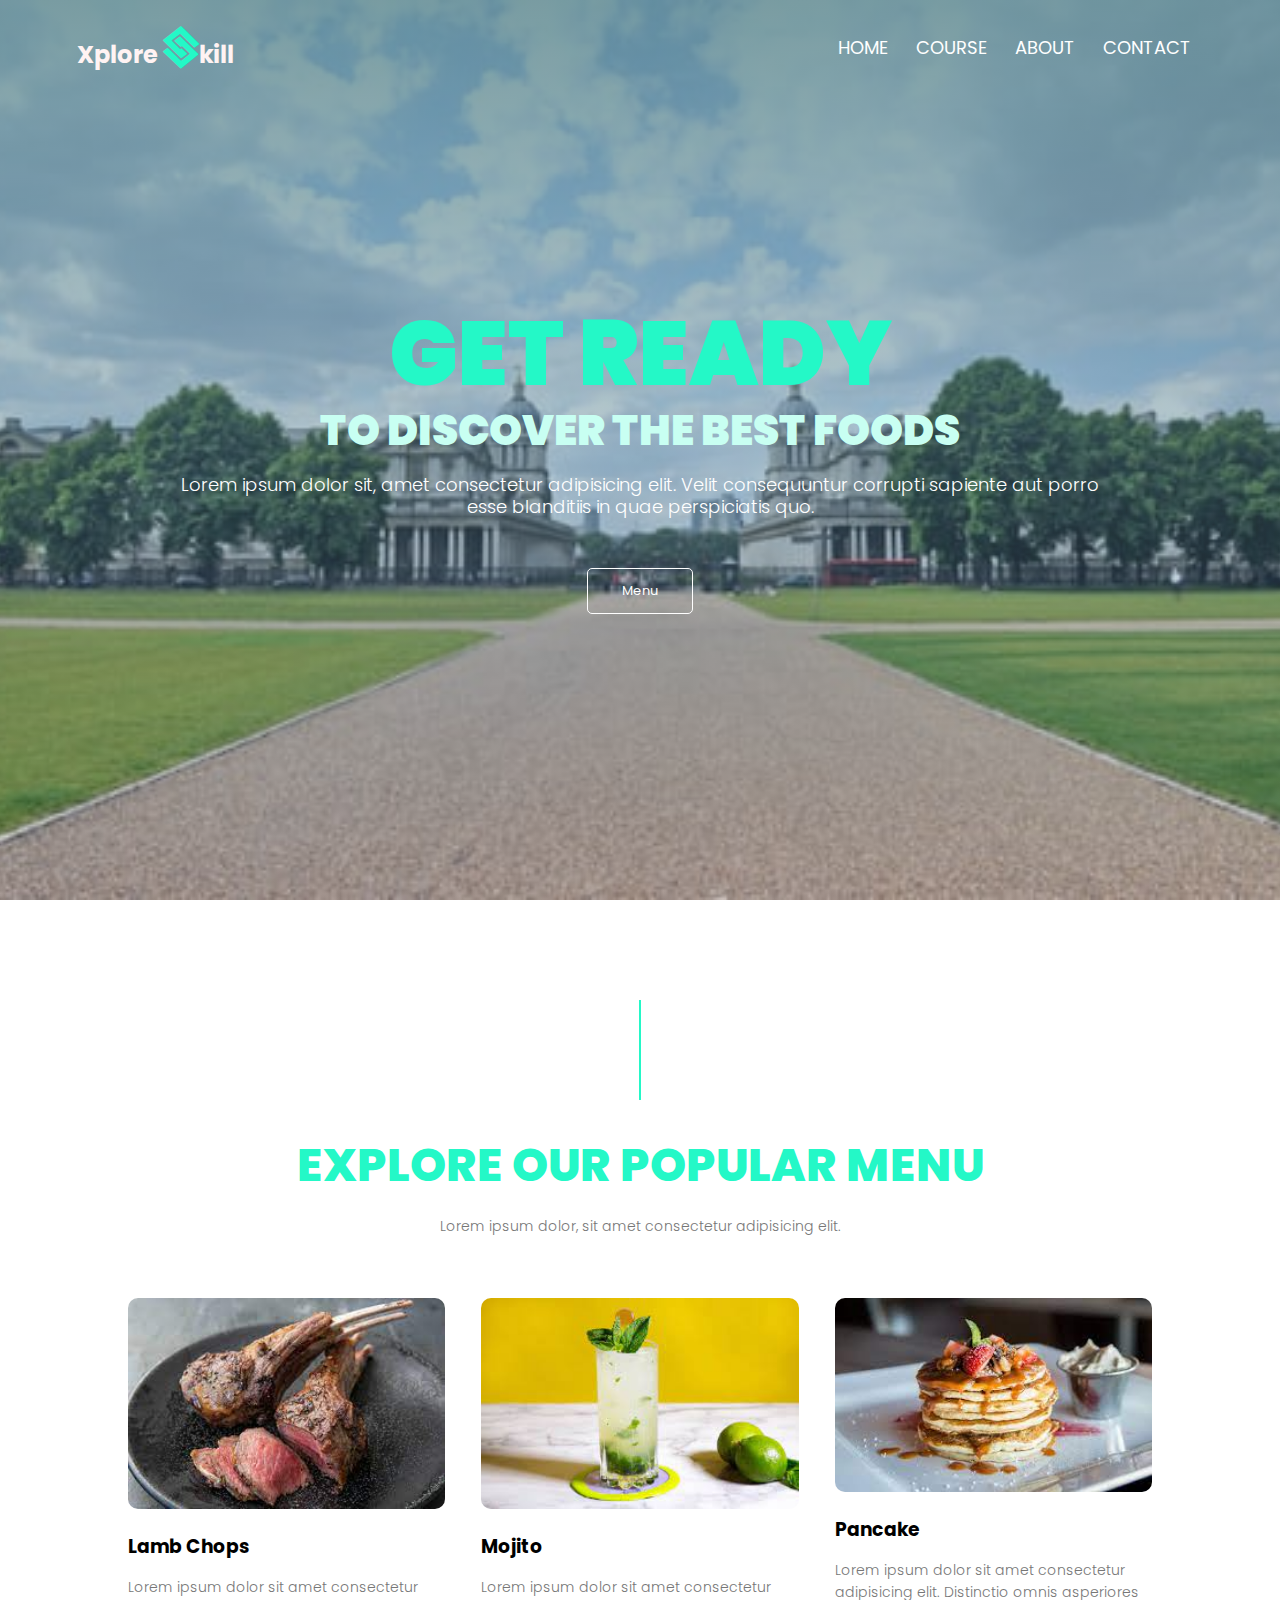
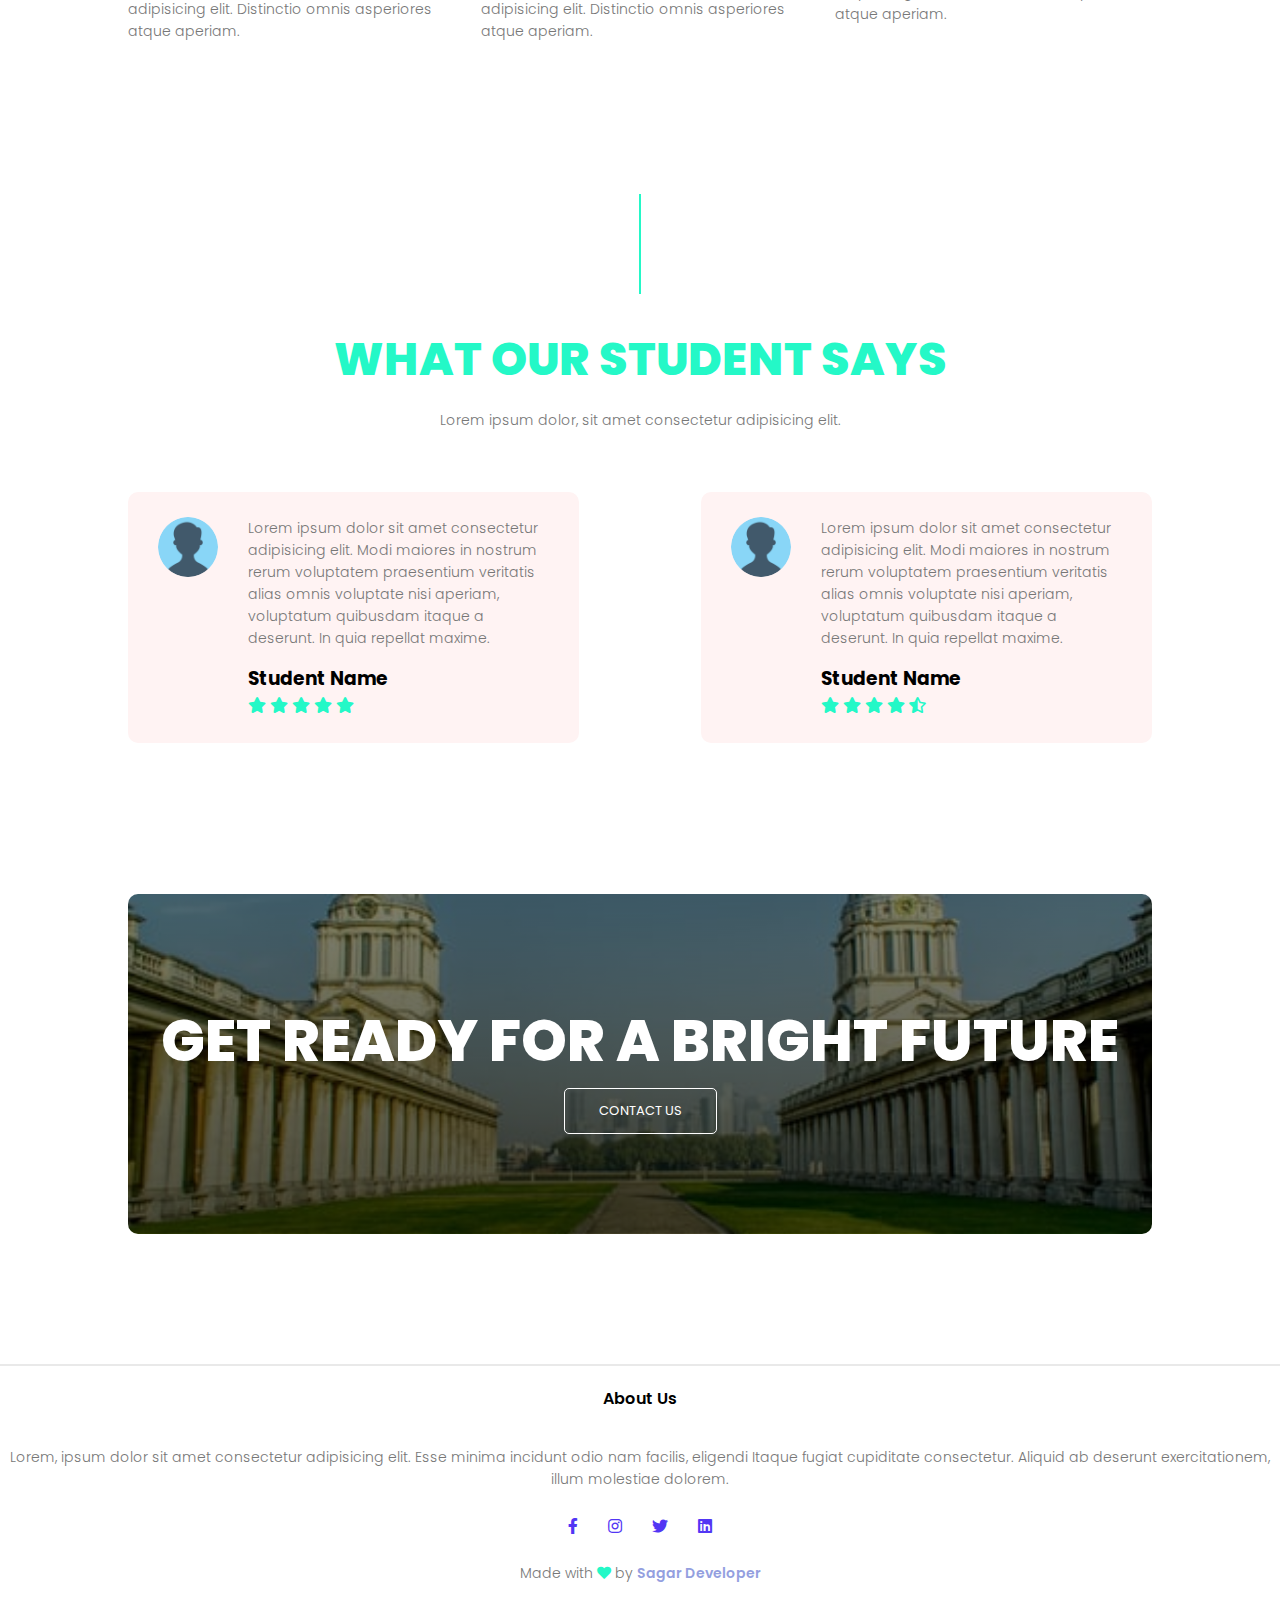
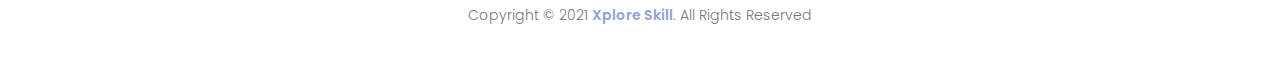
==== index.html @ 73a7e7e6 "Add files via upload" ====
<!DOCTYPE html>
<html lang="en">

<head>
    <meta charset="UTF-8">
    <meta http-equiv="X-UA-Compatible" content="IE=edge">
    <meta name="viewport" content="width=device-width, initial-scale=1.0">
    <title>Xplore Skill - Sagar Developer</title>
    <link rel="stylesheet" href="style.css">
    <link rel="stylesheet" href="https://cdnjs.cloudflare.com/ajax/libs/font-awesome/5.15.3/css/all.min.css">
    <link rel="stylesheet"
        href="https://fonts.googleapis.com/css2?family=Poppins:wght@100;200;300;400;600;700&display=swap">
</head>

<body>
    <!-- Created BY - Sagar Developer -->
    <section class="header">
        <nav>
            <a href="index.html" class="logo">Xplore
                <i class="fab fa-staylinked"></i>kill
            </a>
            <div class="nav-links" id="navLinks">
                <!-- Reposnive bar open and close -->
                <i class="fa fa-times" onclick="hideMenu()"></i>
                <ul>
                    <li><a href="index.html">Home</a></li>
                    <li><a href="course.html">Course</a></li>
                    <li><a href="about.html">About</a></li>
                    <li><a href="contact.html">Contact</a></li>
                </ul>
            </div>
            <i class="fa fa-bars" onclick="showMenu()"></i>
            <!-- Reposnive bar open and close -->
        </nav>

        <div class="text_box">
            <h2>GET READY</h2>
            <p id="headtext">TO DISCOVER THE BEST FOODS</p>
            <p>Lorem ipsum dolor sit, amet consectetur adipisicing elit. Velit consequuntur corrupti sapiente aut porro
                <br> esse blanditiis in quae perspiciatis quo.
            </p>
            <a href="#" class="hero_btn">Menu</a>
        </div>
    </section>

   
    <!-- Facilities Section Start -->
    <section class="facilities">
        <div class="PageBlock">
            <div class="verticalLine"></div>
            <div class="Clear"></div>
        </div>
        <h1>EXPLORE OUR POPULAR MENU</h1>
        <p>Lorem ipsum dolor, sit amet consectetur adipisicing elit.</p>

        <div class="row">
            <div class="facilities-col">
                <img src="img/Lamb Chops.jpg" alt="">
                <h3>Lamb Chops</h3>
                <p>Lorem ipsum dolor sit amet consectetur adipisicing elit. Distinctio omnis asperiores atque aperiam.
                </p>
            </div>
            <div class="facilities-col">
                <img src="img/Mojito.jpg" alt="">
                <h3>Mojito</h3>
                <p>Lorem ipsum dolor sit amet consectetur adipisicing elit. Distinctio omnis asperiores atque aperiam.
                </p>
            </div>
            <div class="facilities-col">
                <img src="img/Pancake.jpg" alt="">
                <h3>Pancake</h3>
                <p>Lorem ipsum dolor sit amet consectetur adipisicing elit. Distinctio omnis asperiores atque aperiam.
                </p>
            </div>
        </div>
    </section>
    <!-- Facilities Section End -->

    <!-- Testimonials Section Start -->
    <section class="testimonials">
        <div class="PageBlock">
            <div class="verticalLine"></div>
            <div class="Clear"></div>
        </div>
        <h1>What Our Student Says</h1>
        <p>Lorem ipsum dolor, sit amet consectetur adipisicing elit.</p>

        <div class="row">
            <div class="testimonials-col">
                <img src="img/user.png" alt="oo..">
                <div>
                    <p>Lorem ipsum dolor sit amet consectetur adipisicing elit. Modi maiores in nostrum rerum voluptatem
                        praesentium veritatis alias omnis voluptate nisi aperiam, voluptatum quibusdam itaque a
                        deserunt. In quia repellat maxime.</p>
                    <h3>Student Name</h3>
                    <i class="fa fa-star"></i>
                    <i class="fa fa-star"></i>
                    <i class="fa fa-star"></i>
                    <i class="fa fa-star"></i>
                    <i class="fa fa-star"></i>
                </div>
            </div>
            <div class="testimonials-col">
                <img src="img/user.png" alt="oo..">
                <div>
                    <p>Lorem ipsum dolor sit amet consectetur adipisicing elit. Modi maiores in nostrum rerum voluptatem
                        praesentium veritatis alias omnis voluptate nisi aperiam, voluptatum quibusdam itaque a
                        deserunt. In quia repellat maxime.</p>
                    <h3>Student Name</h3>
                    <i class="fa fa-star"></i>
                    <i class="fa fa-star"></i>
                    <i class="fa fa-star"></i>
                    <i class="fa fa-star"></i>
                    <i class="fa fa-star-half-alt"></i>
                </div>
            </div>
        </div>
    </section>
    <!-- Testimonials Section End -->

    <!-- Call To Action Section Start -->
    <section class="cta">
        <h1>GET READY FOR A BRIGHT FUTURE</h1>
        <a href="contact.html" class="hero_btn">CONTACT US</a>
    </section>
    <!-- Call To Action Section End -->

    <!-- Footer Section Start -->
    <section class="footer">
        <hr>
        <h4>About Us</h4>
        <p>Lorem, ipsum dolor sit amet consectetur adipisicing elit. Esse minima incidunt odio nam facilis, eligendi
            Itaque fugiat cupiditate consectetur. Aliquid ab deserunt exercitationem, illum molestiae dolorem.
        </p>

        <div class="icons">
            <i class="fab fa-facebook-f"></i>
            <i class="fab fa-instagram"></i>
            <i class="fab fa-twitter"></i>
            <i class="fab fa-linkedin"></i>
        </div>
        <p>Made with <i class="fas fa-heart"></i> by <a href="index.html">Sagar Developer</a></p>
        <p>Copyright © 2021 <a href="index.html">Xplore Skill</a>. All Rights Reserved</p>
    </section>
    <!-- Footer Section End -->

    <script src="script.js"></script>
</body>

</html>
---- style.css ----
* {
    margin: 0;
    padding: 0;
    box-sizing: border-box;
    font-family: 'Poppins', sans-serif;
}

.header {
    min-height: 100vh;
    width: 100%;
    background-image: linear-gradient(#517e86c4, #949fdf1a), url(img/banner1.png);
    background-position: center;
    background-size: cover;
    position: relative;
}

nav {
    display: flex;
    padding: 2% 6%;
    justify-content: space-between;
    align-items: center;
}

nav .logo {
    text-decoration: none;
    font-size: 24px;
    color: #fff3f3;
    font-weight: bold;
}

nav .fab {
    font-size: 42px;
    /* color: #5236f4; */
    color: #24f8c7;
}

.nav-links {
    flex: 1;
    text-align: right;
}

.nav-links ul li {
    display: inline-block;
    list-style: none;
    padding: 8px 12px;
    position: relative;
    text-transform: uppercase;
}

.nav-links ul li a {
    text-decoration: none;
    color: #fff;
    font-size: 18px;
}

.nav-links ul li::after {
    content: '';
    width: 0%;
    height: 2px;
    background: #24f8c7;
    display: block;
    margin: auto;
    transition: 0.5s;
}

.nav-links ul li:hover::after {
    width: 100%;
}

.text_box {
    width: 90%;
    color: #fff;
    position: absolute;
    top: 50%;
    left: 50%;
    transform: translate(-50%, -50%);
    text-align: center;
}

.text_box h2 {
    font-size: 90px;
    font-weight: 900;
    color: #24f8c7;
}

.text_box #headtext {
    font-size: 42px;
    font-weight: 900;
    text-transform: uppercase;
    margin-top: -1%;
    margin-bottom: 1%;
    color: #c8fff2;
}

.text_box p {
    margin: 10px 0 40px;
    font-size: 18px;
    color: #ffff;
}

.hero_btn {
    position: relative;
    display: inline-block;
    color: #fff;
    border: 1px solid #fff;
    border-radius: 5px;
    padding: 12px 34px;
    font-size: 13px;
    background: transparent;
    cursor: pointer;
    text-decoration: none;
}

.hero_btn:hover {
    border: 1px solid #24f8c7;
    background: #24f8c7;
    transition: 1s;
}

nav .fa {
    display: none;
}

/* Responsive Navbar Section Start */

@media(max-width: 700px) {
    .text_box h2 {
        font-size: 50px;
    }
    .text_box #headtext {
        font-size: 23px;
    }
    .text_box p {
        margin: 10px 40px;
        font-size: 20px;
    }
    .nav-links ul li {
        display: block;
    }
    .nav-links {
        position: fixed;
        background: #47b19efa;
        height: 100vh;
        width: 200px;
        top: 0;
        right: -200px;
        text-align: left;
        z-index: 2;
        transition: 1.2s;
    }
    nav .fa {
        display: block;
        color: #ffff;
        margin: 10px;
        font-size: 22px;
        cursor: pointer;
    }
    .nav-links ul {
        padding: 30px;
    }
}

/* Responsive Navbar Section End */

/* Course Section Start */

.course {
    width: 80%;
    margin: auto;
    text-align: center;
    padding-top: 100px;
}

.PageBlock {
    position: relative;
    margin: 0px !important;
    padding: 0px;
}

.verticalLine {
    widtH: 2px;
    height: 100px;
    background: #24f8c7;
    margin: 0 auto 40px;
}

.Clear {
    clear: both;
}

h1 {
    font-size: 46px;
    font-weight: 800;
    margin: 15px 0;
    line-height: 50px;
    text-transform: uppercase;
    color: #24f8c7;
}

p {
    color: #777;
    font-size: 14px;
    font-weight: 300;
    line-height: 22px;
    padding: 10px;
}

.row {
    margin-top: 5%;
    display: flex;
    justify-content: space-between;
}

.course-col {
    flex-basis: 31%;
    background: #fff3f3;
    border-radius: 10px;
    margin-bottom: 5%;
    padding: 20px 12px;
    box-sizing: border-box;
    transition: 0.5s;
}

.course-col h3 {
    text-align: center;
    font-weight: 600;
    margin: 10px 0;
    line-height: 1.1;
}

.course-col:hover {
    box-shadow: 0 0 20px 0px rgba(0, 0, 0, 0.2);
}

@media (max-width: 700px) {
    .verticalLine {
        widtH: 1px;
    }
    h1 {
        font-size: 24px;
        line-height: unset;
    }
    .row {
        flex-direction: column;
    }
}

/* Course Section End */

/* Campus Section Start */

.campus {
    width: 80%;
    margin: auto;
    text-align: center;
    padding-top: 50px;
}

.campus-col {
    position: relative;
    flex-basis: 32%;
    border-radius: 10px;
    margin-bottom: 30px;
    overflow: hidden;
}

.campus-col img {
    width: 100%;
    display: block;
}

.layer {
    background: transparent;
    width: 100%;
    height: 100%;
    position: absolute;
    top: 0;
    left: 0;
    transition: 0.5s;
}

.layer:hover {
    /* background: rgba(226, 0, 0, 0.7); */
    background: #24f8c741;
}

.layer h3 {
    position: absolute;
    width: 100%;
    font-weight: 500;
    color: #fff;
    font-size: 26px;
    bottom: 0;
    left: 50%;
    transform: translateX(-50%);
    opacity: 0;
    transition: 0.5s;
}

.layer:hover h3 {
    bottom: 49%;
    opacity: 1;
}

/* Campus Section End */

/* Facilities Section Start */

.facilities {
    width: 80%;
    margin: auto;
    text-align: center;
    padding-top: 100px;
}

.facilities-col {
    flex-basis: 31%;
    border-radius: 10px;
    margin-bottom: 5%;
    text-align: left;
}

.facilities-col img {
    width: 100%;
    transition: 0.5s;
    border-radius: 10px;
}

.facilities-col img:hover {
    box-shadow: 0 0 20px 10px rgba(54, 58, 121, 0.2);
}

.facilities-col p {
    padding: 0;
}

.facilities-col h3 {
    text-align: left;
    margin-top: 16px;
    margin-bottom: 15px;
}

/* Facilities Section End */

/* Testimonials Section Start */

.testimonials {
    margin: auto;
    width: 80%;
    padding-top: 100px;
    text-align: center;
}

.testimonials-col {
    flex-basis: 44%;
    border-radius: 10px;
    margin-bottom: 5%;
    text-align: left;
    background: #fff3f3;
    padding: 25px;
    cursor: pointer;
    display: flex;
}

.testimonials-col img {
    height: 60px;
    width: 60px;
    margin-left: 5px;
    margin-right: 30px;
    border-radius: 50%;
}

.testimonials-col p {
    padding: 0;
}

.testimonials-col h3 {
    margin-top: 15px;
    text-align: left;
}

.testimonials-col .fa {
    color: #24f8c7;
}

@media (max-width: 700px) {
    .testimonials-col img {
        margin-left: 0px;
        margin-right: 15px;
    }
}

/* Testimonials Section Start */

/* Call To Action Section Start */

.cta {
    margin: 100px auto;
    width: 80%;
    background-image: linear-gradient(rgba(0, 0, 0, 0.5), rgba(0, 0, 0, 0.7)), url(img/back1.png);
    background-size: cover;
    background-position: center;
    border-radius: 10px;
    text-align: center;
    padding: 100px 0;
}

.cta h1 {
    font-size: 58px;
    font-weight: 800;
    margin: 15px 0;
    line-height: 1.1;
    text-transform: uppercase;
    color: #fff;
}

@media (max-width: 700px) {
    .cta h1 {
        font-size: 26px;
    }
}

/* Call To Action Section End */

/* Footer Section Start */

.footer {
    width: 100%;
    text-align: center;
    padding: 30px 0;
}

.footer h4 {
    font-weight: 600;
    margin-bottom: 25px;
    margin-top: 20px;
}

.footer a {
    text-decoration: none;
    color: #949fdf;
    font-weight: 600;
}

.footer a:hover {
    color: #24f8c7;
}

.icons .fab {
    color: #5236f4;
    margin: 0 13px;
    cursor: pointer;
    padding: 18px 0;
}

.icons .fab:hover{
    color: #24f8c7;
}

.fa-heart {
    color: #24f8c7;
}

hr {
    border: 0.01px solid #7777772a;
}

/* Footer Section End */

/* About Us Section Start */

.Sub-header {
    height: 50vh;
    width: 100%;
    background-image: linear-gradient(rgba(4, 9, 30, 0.7), rgba(4, 9, 30, 0.7)), 
    url(img/banner.png);
    background-position: center;
    background-size: cover;
    text-align: center;
    color: #fff;
}

.Sub-header h1 {
    margin-top: 100px;
}

.about-us {
    width: 80%;
    margin: auto;
    padding-top: 80px;
    padding-bottom: 50px;
}

.about-col {
    flex-basis: 48%;
    padding: 30px 2px;
}

.about-col img {
    width: 100%;
}

.about-col h1 {
    padding-top: 0;
}

.about-col p {
    padding: 15px 0 25px;
}

.btn {
    border: 1px solid #5236f4;
    background: transparent;
    color: #5236f4;
}

.btn:hover {
    color: #fff;
}

/* About Us Section end */

/* Blog Section start */

.blog-content {
    width: 80%;
    margin: auto;
    padding: 60px 0;
}

.blog-left {
    flex-basis: 65%;
}

.blog-left img {
    width: 100%;
    margin-bottom: 20px;
}

.blog-left h2 {
    color: #222;
    font-weight: 600;
    margin: 20px 0;
}

.blog-left h5 {
    color: #24f8c7;
    font-weight: bolder;
    margin: 5px 0;
    cursor: pointer;
}

.blog-left p {
    color: #999;
    padding: 0;
}

.blog-right {
    flex-basis: 32%;
}

.blog-right h3 {
    background: #24f8c7;
    color: #fff;
    padding: 7px 0;
    font-size: 16px;
    margin-bottom: 20px;
    text-align: center;
}

.blog-right div {
    display: flex;
    align-items: center;
    justify-content: space-between;
    color: #555;
    padding: 8px;
    box-sizing: border-box;
}

.blog-right div:hover {
    color: #24f8c7;
    cursor: pointer;
}

/* Blog Section End */

/* Comment Box Section Start */

.comment-box {
    border: 1px solid #ccc;
    margin: 50px 0;
    padding: 10px 20px;
}

.comment-box h3 {
    text-align: left;
}

.comment-form input, .comment-form textarea {
    width: 100%;
    padding: 10px;
    margin: 15px 0;
    box-sizing: border-box;
    border: none;
    outline: none;
    background: #f0f0f0;
}

.comment-form button {
    margin: 10px 0;
}

@media(max-width: 700px) {
    .Sub-header h1 {
        font-size: 24px;
    }
}

/* Comment Box Section End */

/* Contact Us Section Start */

.loacation {
    width: 80%;
    margin: auto;
    padding: 80px 0;
}

.loacation iframe {
    width: 100%;
}

.contact-us {
    width: 80%;
    margin: auto;
}

.content-col {
    flex-basis: 48%;
    margin-bottom: 30px;
}

.content-col div {
    display: flex;
    align-items: center;
    margin-bottom: 40px;
}

.content-col div .fa {
    font-size: 28px;
    color: #24f8c7;
    margin: 10px;
    margin-right: 30px;
}

.content-col div p {
    padding: 0;
}

.content-col div h5 {
    font-size: 20px;
    margin-bottom: 5px;
    color: #555;
    font-weight: 400;
}

.content-col input, .content-col textarea {
    width: 100%;
    padding: 15px;
    margin-bottom: 17px;
    border: 1px solid #ccc;
    outline: none;
    box-sizing: border-box;
}

/* Contact Us Section end */
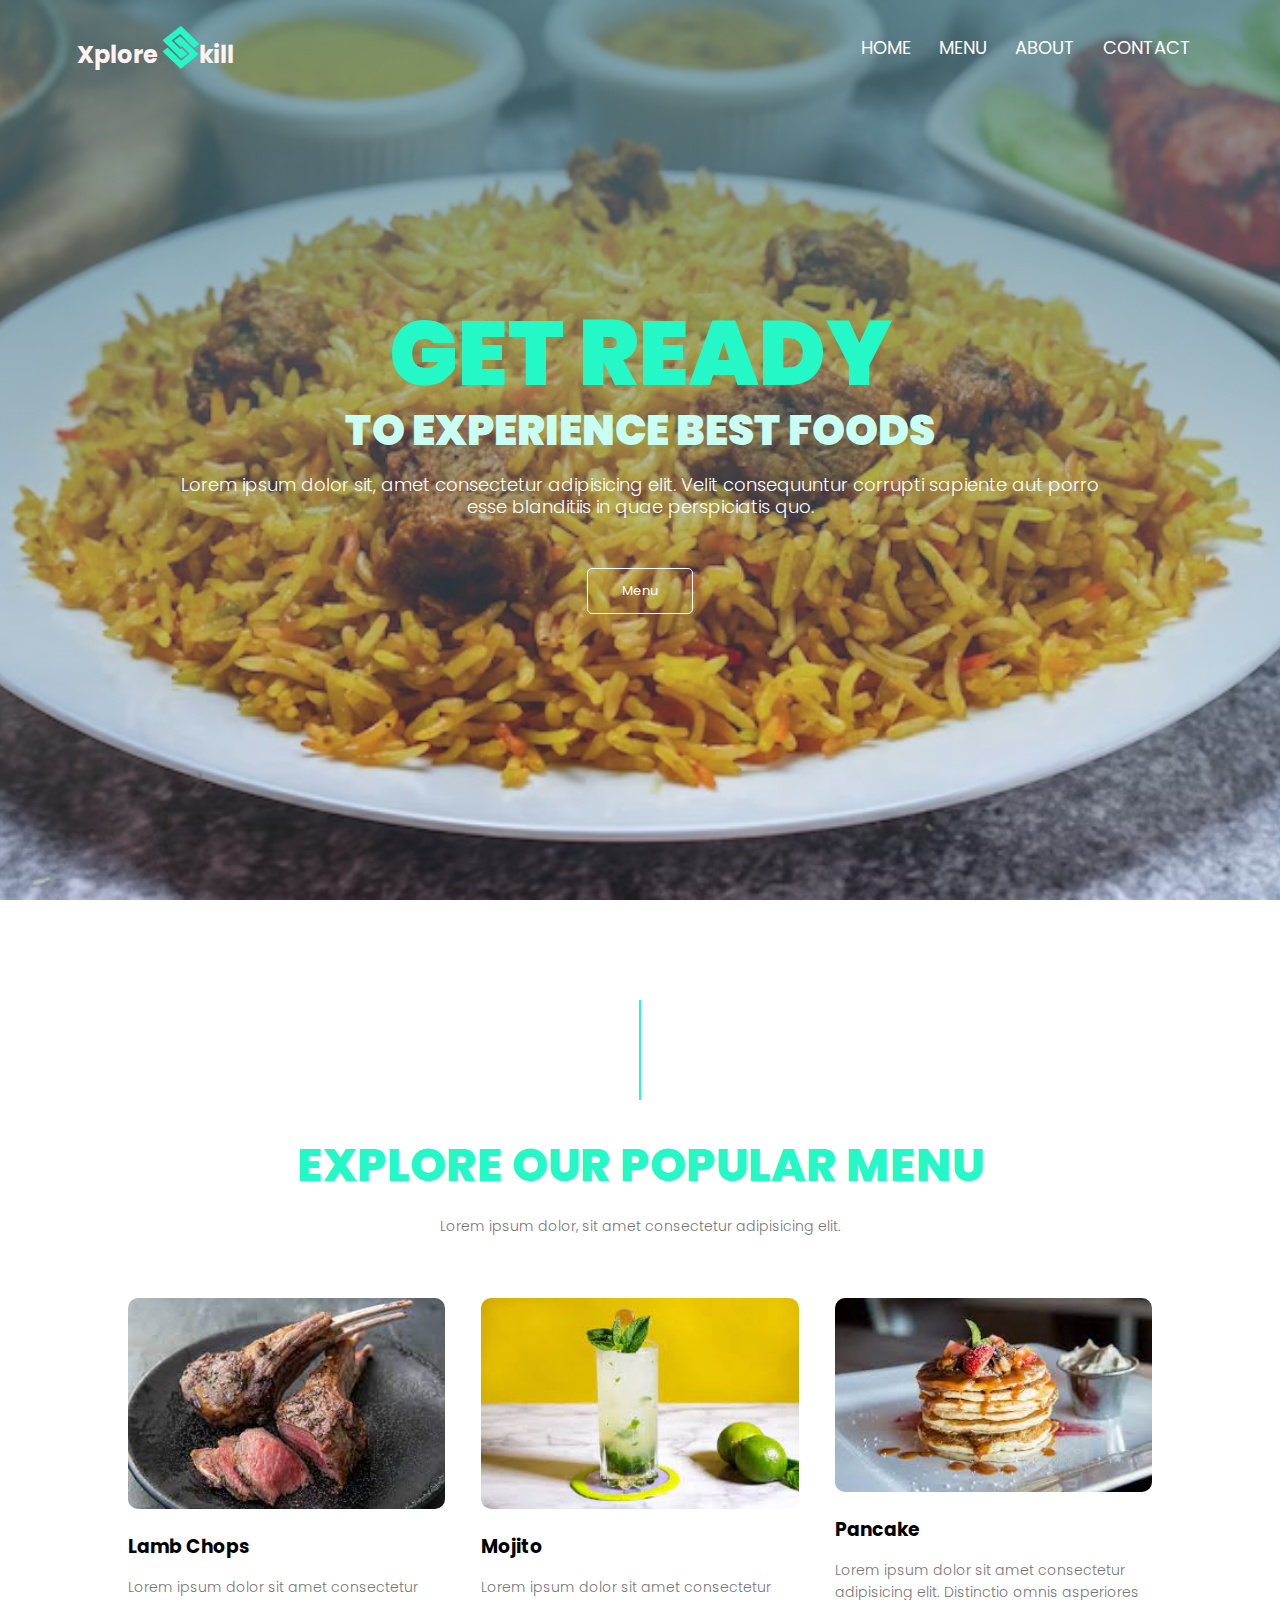
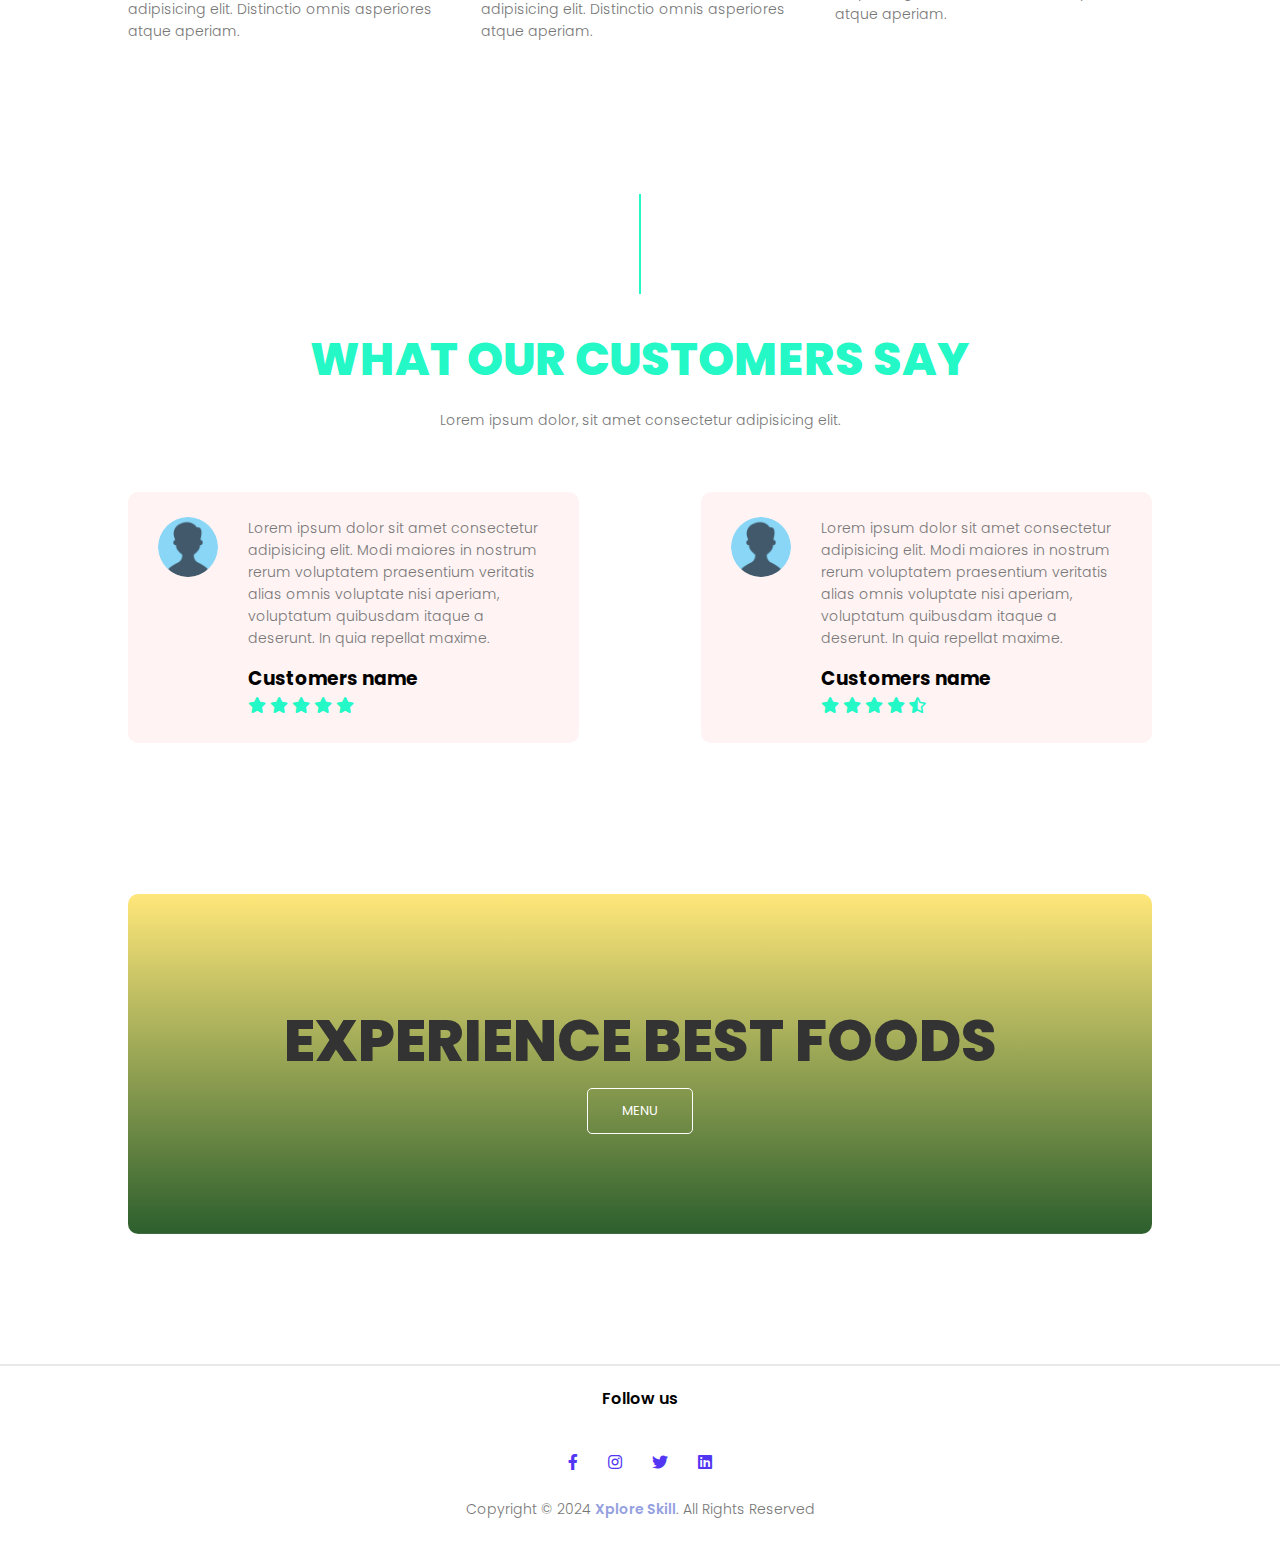
==== commit 664b4f0c: "Add files via upload" ====
--- a/index.html
+++ b/index.html
@@ -24,7 +24,7 @@
                 <i class="fa fa-times" onclick="hideMenu()"></i>
                 <ul>
                     <li><a href="index.html">Home</a></li>
-                    <li><a href="course.html">Course</a></li>
+                    <li><a href="Menu.html">Menu</a></li>
                     <li><a href="about.html">About</a></li>
                     <li><a href="contact.html">Contact</a></li>
                 </ul>
@@ -35,11 +35,11 @@
 
         <div class="text_box">
             <h2>GET READY</h2>
-            <p id="headtext">TO DISCOVER THE BEST FOODS</p>
+            <p id="headtext">TO EXPERIENCE BEST FOODS</p>
             <p>Lorem ipsum dolor sit, amet consectetur adipisicing elit. Velit consequuntur corrupti sapiente aut porro
                 <br> esse blanditiis in quae perspiciatis quo.
             </p>
-            <a href="#" class="hero_btn">Menu</a>
+            <a href="Menu.html" class="hero_btn">Menu</a>
         </div>
     </section>
 
@@ -82,7 +82,7 @@
             <div class="verticalLine"></div>
             <div class="Clear"></div>
         </div>
-        <h1>What Our Student Says</h1>
+        <h1>what our customers say</h1>
         <p>Lorem ipsum dolor, sit amet consectetur adipisicing elit.</p>
 
         <div class="row">
@@ -92,7 +92,7 @@
                     <p>Lorem ipsum dolor sit amet consectetur adipisicing elit. Modi maiores in nostrum rerum voluptatem
                         praesentium veritatis alias omnis voluptate nisi aperiam, voluptatum quibusdam itaque a
                         deserunt. In quia repellat maxime.</p>
-                    <h3>Student Name</h3>
+                    <h3>Customers name</h3>
                     <i class="fa fa-star"></i>
                     <i class="fa fa-star"></i>
                     <i class="fa fa-star"></i>
@@ -106,7 +106,7 @@
                     <p>Lorem ipsum dolor sit amet consectetur adipisicing elit. Modi maiores in nostrum rerum voluptatem
                         praesentium veritatis alias omnis voluptate nisi aperiam, voluptatum quibusdam itaque a
                         deserunt. In quia repellat maxime.</p>
-                    <h3>Student Name</h3>
+                    <h3>Customers name</h3>
                     <i class="fa fa-star"></i>
                     <i class="fa fa-star"></i>
                     <i class="fa fa-star"></i>
@@ -120,27 +120,22 @@
 
     <!-- Call To Action Section Start -->
     <section class="cta">
-        <h1>GET READY FOR A BRIGHT FUTURE</h1>
-        <a href="contact.html" class="hero_btn">CONTACT US</a>
+        <h1>EXPERIENCE BEST FOODS</h1>
+        <a href="index.html" class="hero_btn">MENU</a>
     </section>
     <!-- Call To Action Section End -->
 
     <!-- Footer Section Start -->
     <section class="footer">
         <hr>
-        <h4>About Us</h4>
-        <p>Lorem, ipsum dolor sit amet consectetur adipisicing elit. Esse minima incidunt odio nam facilis, eligendi
-            Itaque fugiat cupiditate consectetur. Aliquid ab deserunt exercitationem, illum molestiae dolorem.
-        </p>
-
+        <h4>Follow us</h4>
         <div class="icons">
             <i class="fab fa-facebook-f"></i>
             <i class="fab fa-instagram"></i>
             <i class="fab fa-twitter"></i>
             <i class="fab fa-linkedin"></i>
         </div>
-        <p>Made with <i class="fas fa-heart"></i> by <a href="index.html">Sagar Developer</a></p>
-        <p>Copyright © 2021 <a href="index.html">Xplore Skill</a>. All Rights Reserved</p>
+        <p>Copyright © 2024 <a href="index.html">Xplore Skill</a>. All Rights Reserved</p>
     </section>
     <!-- Footer Section End -->
 
--- a/style.css
+++ b/style.css
@@ -4,11 +4,12 @@
     box-sizing: border-box;
     font-family: 'Poppins', sans-serif;
 }
+/*(#517e86c4, #949fdf1a), url();*/
 
 .header {
     min-height: 100vh;
     width: 100%;
-    background-image: linear-gradient(#517e86c4, #949fdf1a), url(img/banner1.png);
+    background-image: linear-gradient(#517e86c4, #949fdf1a), url(img/bb1.avif);
     background-position: center;
     background-size: cover;
     position: relative;
@@ -117,6 +118,7 @@
     transition: 1s;
 }
 
+
 nav .fa {
     display: none;
 }
@@ -397,7 +399,7 @@
 .cta {
     margin: 100px auto;
     width: 80%;
-    background-image: linear-gradient(rgba(0, 0, 0, 0.5), rgba(0, 0, 0, 0.7)), url(img/back1.png);
+    background-image: linear-gradient(rgb(255,231,122), rgb(44,95,45)), url(img/B-banner.jpg);
     background-size: cover;
     background-position: center;
     border-radius: 10px;
@@ -411,7 +413,7 @@
     margin: 15px 0;
     line-height: 1.1;
     text-transform: uppercase;
-    color: #fff;
+    color: #333;
 }
 
 @media (max-width: 700px) {
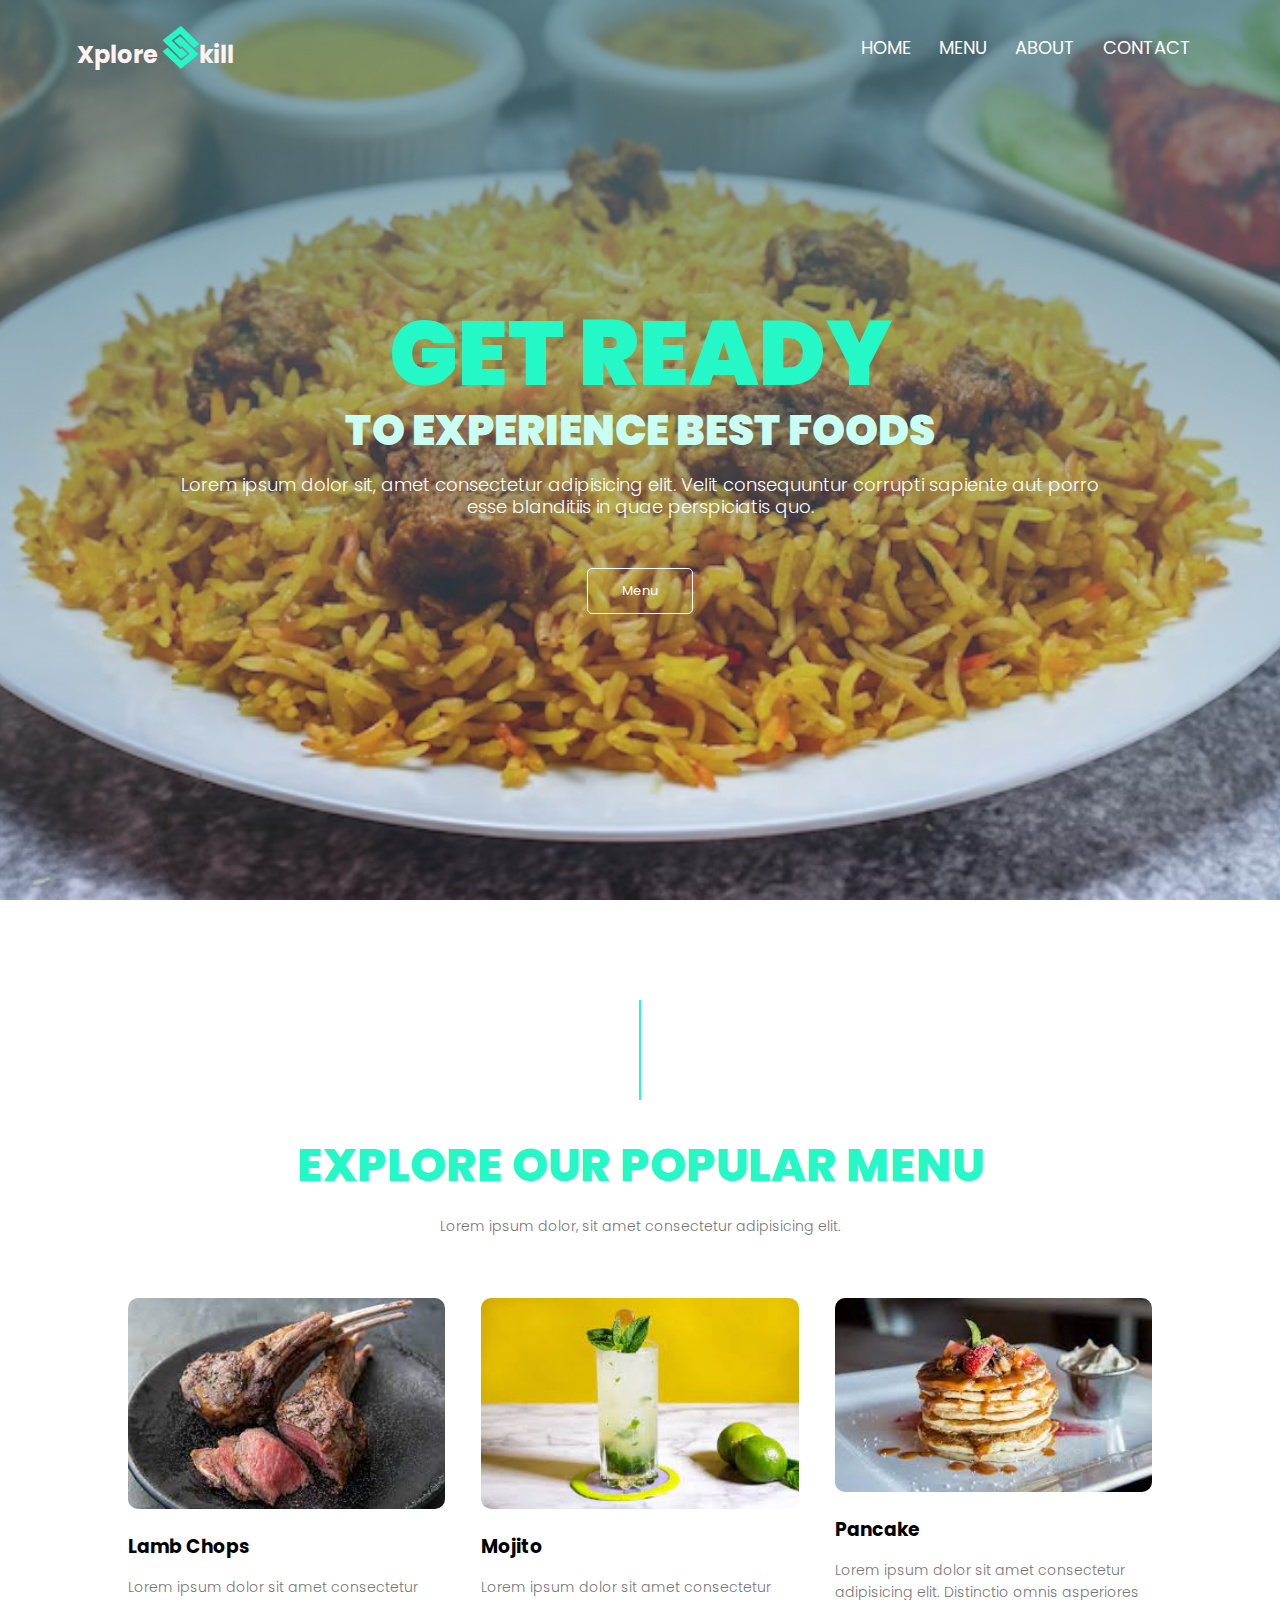
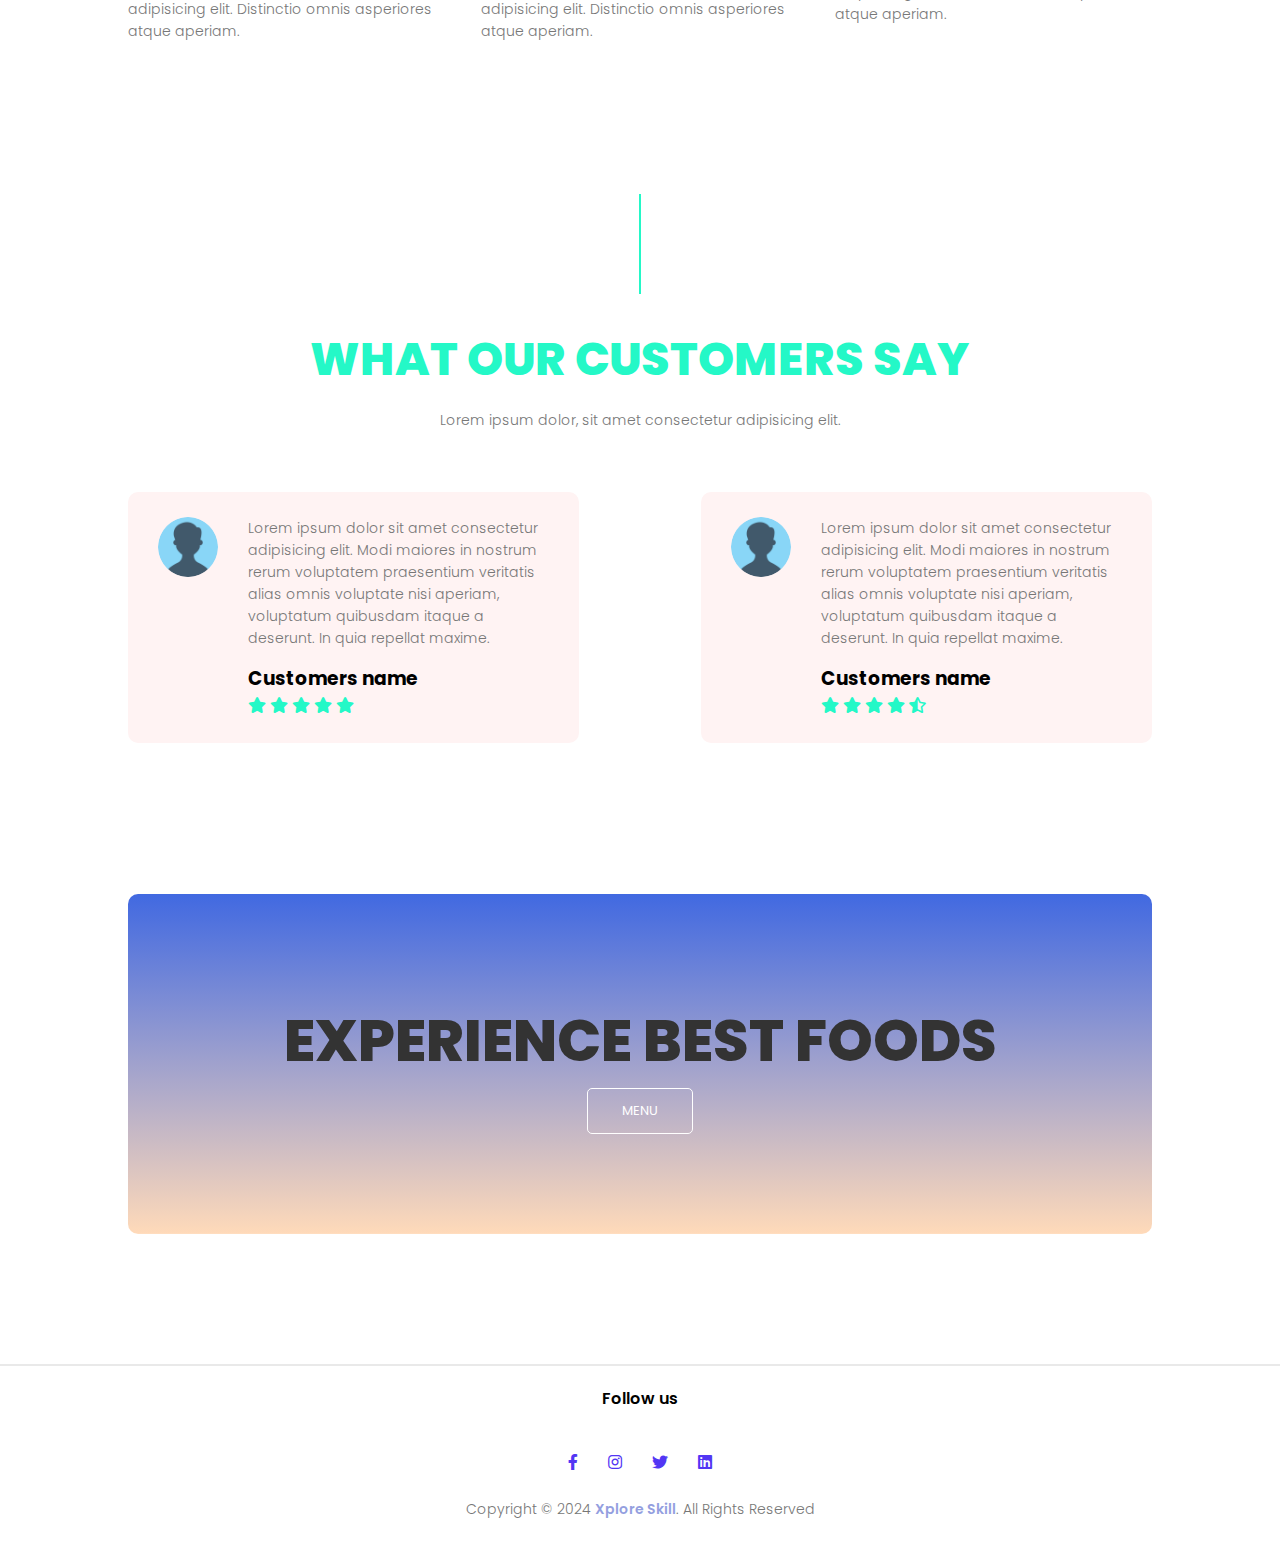
==== commit 07f1a86f: "Add files via upload" ====
--- a/index.html
+++ b/index.html
@@ -121,7 +121,7 @@
     <!-- Call To Action Section Start -->
     <section class="cta">
         <h1>EXPERIENCE BEST FOODS</h1>
-        <a href="index.html" class="hero_btn">MENU</a>
+        <a href="Menu.html" class="hero_btn">MENU</a>
     </section>
     <!-- Call To Action Section End -->
 
--- a/style.css
+++ b/style.css
@@ -399,7 +399,7 @@
 .cta {
     margin: 100px auto;
     width: 80%;
-    background-image: linear-gradient(rgb(255,231,122), rgb(44,95,45)), url(img/B-banner.jpg);
+    background-image: linear-gradient(rgb(65, 105, 225), rgb(255, 218, 185)), url(img/B-banner.jpg);
     background-size: cover;
     background-position: center;
     border-radius: 10px;
@@ -475,7 +475,7 @@
     height: 50vh;
     width: 100%;
     background-image: linear-gradient(rgba(4, 9, 30, 0.7), rgba(4, 9, 30, 0.7)), 
-    url(img/banner.png);
+    url(img/Banner_Menu.jpg);
     background-position: center;
     background-size: cover;
     text-align: center;
@@ -521,104 +521,6 @@
 }
 
 /* About Us Section end */
-
-/* Blog Section start */
-
-.blog-content {
-    width: 80%;
-    margin: auto;
-    padding: 60px 0;
-}
-
-.blog-left {
-    flex-basis: 65%;
-}
-
-.blog-left img {
-    width: 100%;
-    margin-bottom: 20px;
-}
-
-.blog-left h2 {
-    color: #222;
-    font-weight: 600;
-    margin: 20px 0;
-}
-
-.blog-left h5 {
-    color: #24f8c7;
-    font-weight: bolder;
-    margin: 5px 0;
-    cursor: pointer;
-}
-
-.blog-left p {
-    color: #999;
-    padding: 0;
-}
-
-.blog-right {
-    flex-basis: 32%;
-}
-
-.blog-right h3 {
-    background: #24f8c7;
-    color: #fff;
-    padding: 7px 0;
-    font-size: 16px;
-    margin-bottom: 20px;
-    text-align: center;
-}
-
-.blog-right div {
-    display: flex;
-    align-items: center;
-    justify-content: space-between;
-    color: #555;
-    padding: 8px;
-    box-sizing: border-box;
-}
-
-.blog-right div:hover {
-    color: #24f8c7;
-    cursor: pointer;
-}
-
-/* Blog Section End */
-
-/* Comment Box Section Start */
-
-.comment-box {
-    border: 1px solid #ccc;
-    margin: 50px 0;
-    padding: 10px 20px;
-}
-
-.comment-box h3 {
-    text-align: left;
-}
-
-.comment-form input, .comment-form textarea {
-    width: 100%;
-    padding: 10px;
-    margin: 15px 0;
-    box-sizing: border-box;
-    border: none;
-    outline: none;
-    background: #f0f0f0;
-}
-
-.comment-form button {
-    margin: 10px 0;
-}
-
-@media(max-width: 700px) {
-    .Sub-header h1 {
-        font-size: 24px;
-    }
-}
-
-/* Comment Box Section End */
 
 /* Contact Us Section Start */
 
